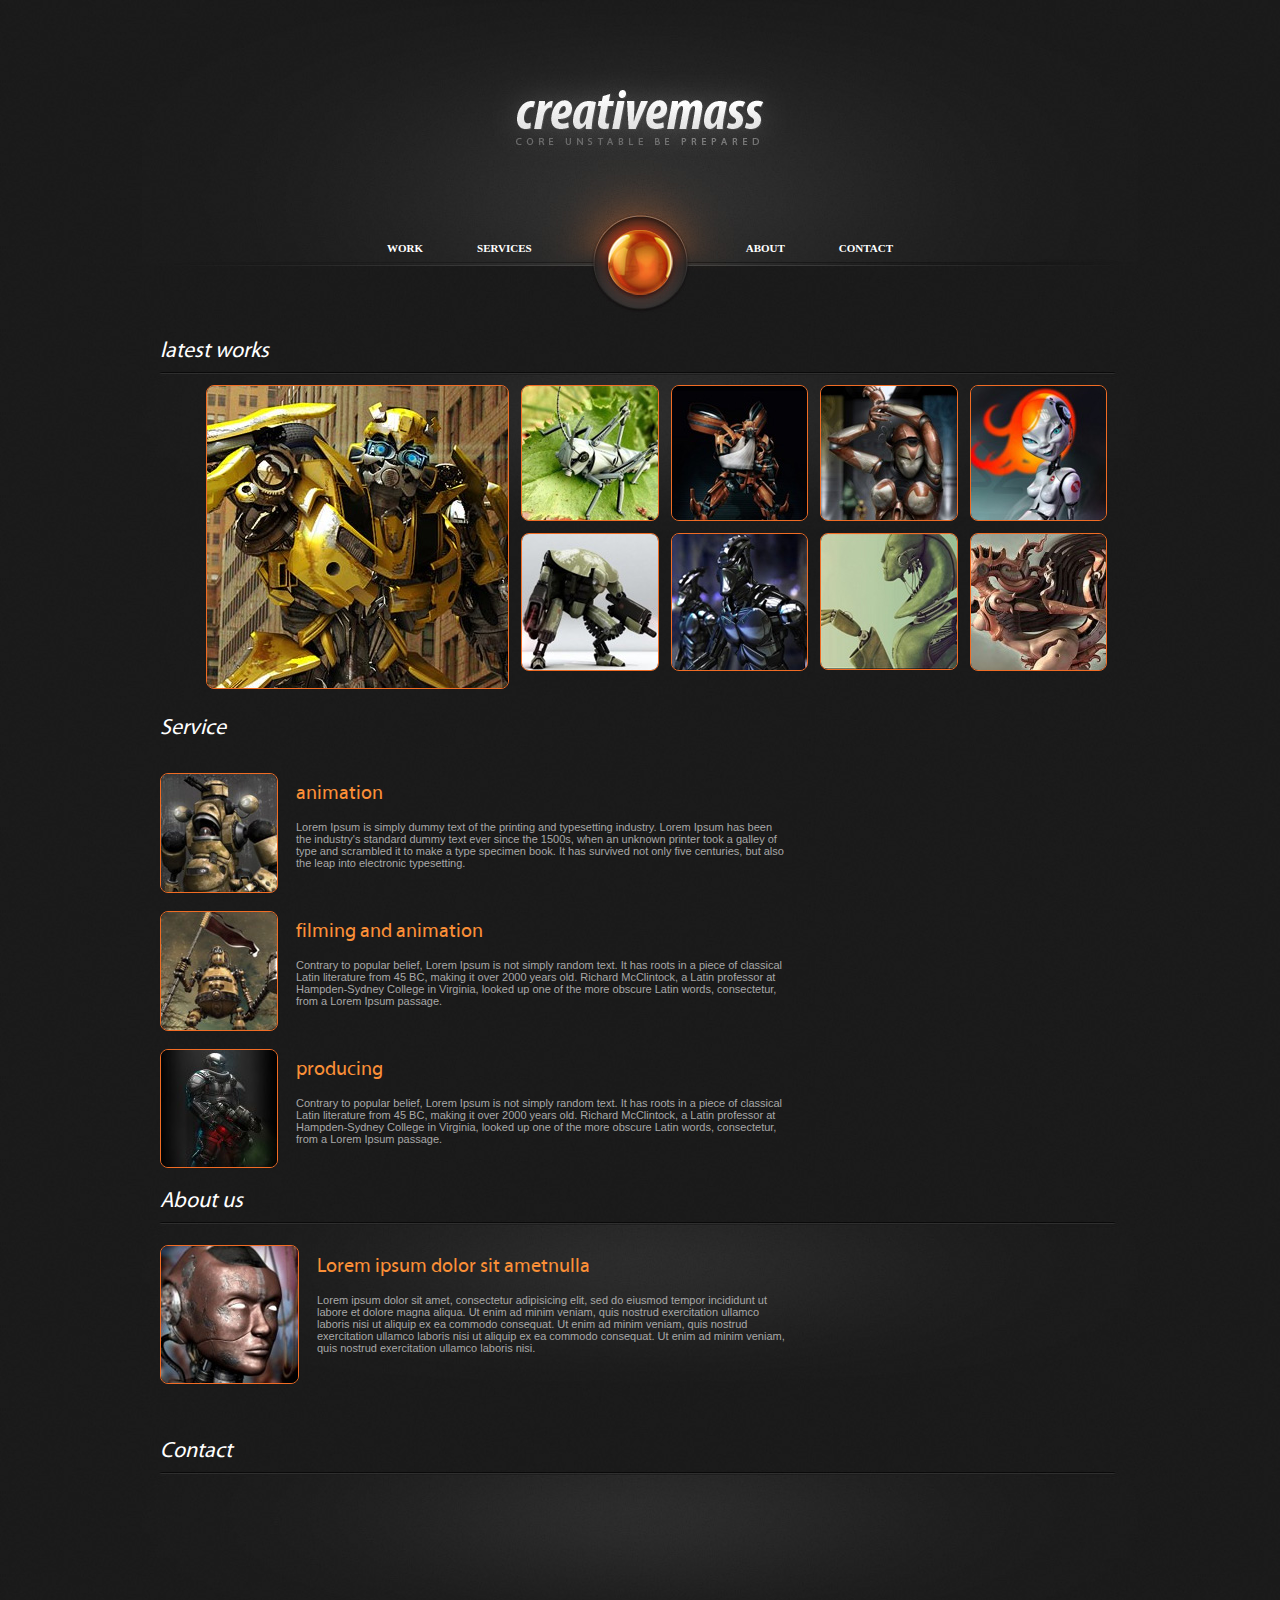
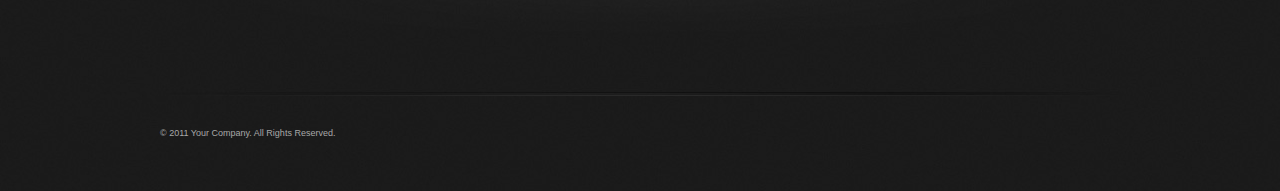
==== index.html @ 8b5dd2eb "floats, images" ====
﻿<html xmlns="http://www.w3.org/1999/xhtml" xml:lang="pl" lang="pl">
<head>
	<meta charset="UTF-8">
	<script src="http://ajax.googleapis.com/ajax/libs/jquery/1.8.0/jquery.min.js"></script>
	<script src="script.js"></script>
	<meta name="Description" content="Strona testowa" />
	<meta name="Keywords" content="test" />
	<link rel="stylesheet" href="style.css" type="text/css" />
	<link rel="stylesheet" href="font/stylesheet.css" type="text/css" charset="utf-8" />
	<title> Creativemass</title>
	
</head>
<body>
	<header>
		
	</header>
	<nav>
		<ul>
			<li><a href="../Creativemass/index.html">WORK</a></li>
			<li id='service'><a href="service.html">SERVICES</a></li>
			<li><a href="about.html">ABOUT</a></li>
			<li><a href="contact.html">CONTACT</a></li>
		</ul>
	</nav>
	<div id="site">
	    <div id='works'>
			<h1>latest works</h1>
			<ul><li>
			<img src="images/galery-img-big.jpg" alt="image1_galery"/></li></ul>
			<ul>
			<li><img src="images/gallery-img-1.jpg" alt="image2_galery"/></li>
			<li><img src="images/gallery-img-2.jpg" alt="image3_galery"/></li>
			<li><img src="images/gallery-img-3.jpg" alt="image4_galery"/></li>
			<li><img src="images/gallery-img-4.jpg" alt="image5_galery"/></li>
			<li><img src="images/gallery-img-5.jpg" alt="image6_galery"/></li>
			<li><img src="images/gallery-img-6.jpg" alt="image7_galery"/></li>
			<li><img src="images/gallery-img-7.jpg" alt="image8_galery"/></li>
			<li><img src="images/gallery-img-8.jpg" alt="image9_galery"/></li>
			</ul>
			
		</div>
		
		<div id="service">
	        <h1>Service</h1>
			
			<article article class='cleaner'><img src="images/service-img1.jpg" alt="image1_service"/> 
			
			<div><h2>animation</h2>
			
		    <p>Lorem Ipsum is simply dummy text of the printing and typesetting industry. 
		    Lorem Ipsum has been the industry's standard dummy text ever since the 1500s, 
		    when an unknown printer took a galley of type and scrambled it to make a type 
		    specimen book. It has survived not only five centuries, but also the leap into 
		    electronic typesetting.</p></div></article>
			
		    <article article class='cleaner'><img src="images/service-img2.jpg" alt="image2_service"/> 
			
			<div><h2>filming and animation</h2>
			
		    <p>Contrary to popular belief, Lorem Ipsum is not simply random text. It has roots in 
		    a piece of classical Latin literature from 45 BC, making it over 2000 years old. 
		    Richard McClintock, a Latin professor at Hampden-Sydney College in Virginia, 
		    looked up one of the more obscure Latin words, consectetur, from a Lorem Ipsum passage.</p></div></article>
		    
			<article class='cleaner'><img src="images/service-img3.jpg" alt="image3_service"/>
			
			<div><h2>producing</h2>
						
		    <p>Contrary to popular belief, Lorem Ipsum is not simply random text. It has roots in 
		    a piece of classical Latin literature from 45 BC, making it over 2000 years old. 
		    Richard McClintock, a Latin professor at Hampden-Sydney College in Virginia, 
		    looked up one of the more obscure Latin words, consectetur, from a Lorem Ipsum passage.</p></div></article>
	    </div>
		
		<div id='about'>	

			<h1>About us</h1>
		    
			<article class='cleaner'> <img src="images/about-img.jpg" alt="image_about"/> 
			
			<div>
			<h2>Lorem ipsum dolor sit ametnulla</h2>
			
		    <p>Lorem ipsum dolor sit amet, consectetur adipisicing elit, sed do eiusmod tempor 
			incididunt ut labore et dolore magna aliqua. Ut enim ad minim veniam, 
			quis nostrud exercitation ullamco laboris nisi ut aliquip ex ea commodo consequat. 
			Ut enim ad minim veniam, quis nostrud exercitation ullamco laboris nisi ut aliquip 
			ex ea commodo consequat. Ut enim ad minim veniam, quis nostrud exercitation ullamco 
			laboris nisi.</p></article>
			</div>
		</div>
		
		<div id='contact'>
		    <h1>Contact</h1>
		</div>
	</div>
	
	
	<footer>
	    © 2011 Your Company. All Rights Reserved.
	</footer>
</body>
</html>
---- style.css ----
html {
    background-image: url("images/bg.jpg");
}
body {
    width: 996px;
    margin: auto;
}

/* Header */
header{
	height:163px;
	background-image: url("images/header.jpg");
}

nav ul {
    display: block;
	list-style: none;
	margin: 0;
	padding:75px 0 0;
	text-align:center;
	height:80px;
	background-image: url("images/menu.jpg");
}

nav ul li{
    display: inline;
	white-space: nowrap;
	font-family: 'Calibri';
	font-weight: bold;
    font-size: 11px;
    color: #ffffff;
	margin:0 10px;
    padding:0 15px 15px;
	
}
nav ul li a {
    text-decoration:none;
	font-family: 'Calibri';
	font-weight: bold;
	font-size: 11px;
    color: #ffffff;
}

nav ul li#service {
	margin-right: 170px;
}

li:hover {
    color: #f16c24;
    background-image: url("images/hover.png");
	background-position:center bottom;
	background-repeat:no-repeat;
}

/* Site */

div#site {
}

h1 {
    font-family: 'myriad_proregular';
	font-size: 22px;
    color: #ffffff;
	font-style:italic;
	font-weight:normal;
	margin-top:0;
}

h2 {
    font-family: 'myriad_proregular';
	font-size: 20px;
    color: #fa8f37;
	font-weight:normal;
}

h3 {

}

p {
    font-family: 'Arial';
	font-size: 11px;
    color: #a8a8a8;
}

img {
    border: solid 1px #f16c24;
	-webkit-border-radius: 8px;
    border-radius: 8px; 
	margin: 18px 18px 0 0;
	float: left;
}

div#works ul li img {
    margin: 6px;
}


div#about, div#contact,div#works {
    background-image: url("images/about-bg.jpg");
	background-repeat:no-repeat;
	min-height:230px;
}

div#service,div#about, div#contact,div#works {
    overflow:auto;
	margin: 20px 0;
	padding: 0 18px;
}

html body div#site div#works ul  li{
    list-style-type:none;
}

article.cleaner {
    clear:both;
    width:630px;
}

article.cleaner div {
    padding-top: 10px;
}
.clearfix:after {
    content: ".";
    display: block;
    clear: both;
    visibility: hidden;
    line-height: 0;
    height: 0;
}
 
.clearfix {
    display: inline-block;
}
 
html[xmlns] .clearfix {
    display: block;
}
 
* html .clearfix {
    height: 1%;
}
/* Footer */

footer {
    background-image: url("images/footer-bg.jpg");
	background-repeat:no-repeat;
	
	font-family: 'Arial';
	font-size: 9px;
    color: #a8a8a8;
	
	height: 63px;
	padding:40px 0 0 18px;
}
---- font/stylesheet.css ----
/* Generated by Font Squirrel (http://www.fontsquirrel.com) on September 7, 2012 */



@font-face {
    font-family: 'myriad_proregular';
    src: url('myriadpro-regulara-webfont.eot');
    src: url('myriadpro-regulara-webfont.eot?#iefix') format('embedded-opentype'),
         url('myriadpro-regulara-webfont.woff') format('woff'),
         url('myriadpro-regulara-webfont.ttf') format('truetype'),
         url('myriadpro-regulara-webfont.svg#myriad_proregular') format('svg');
    font-weight: normal;
    font-style: normal;

}
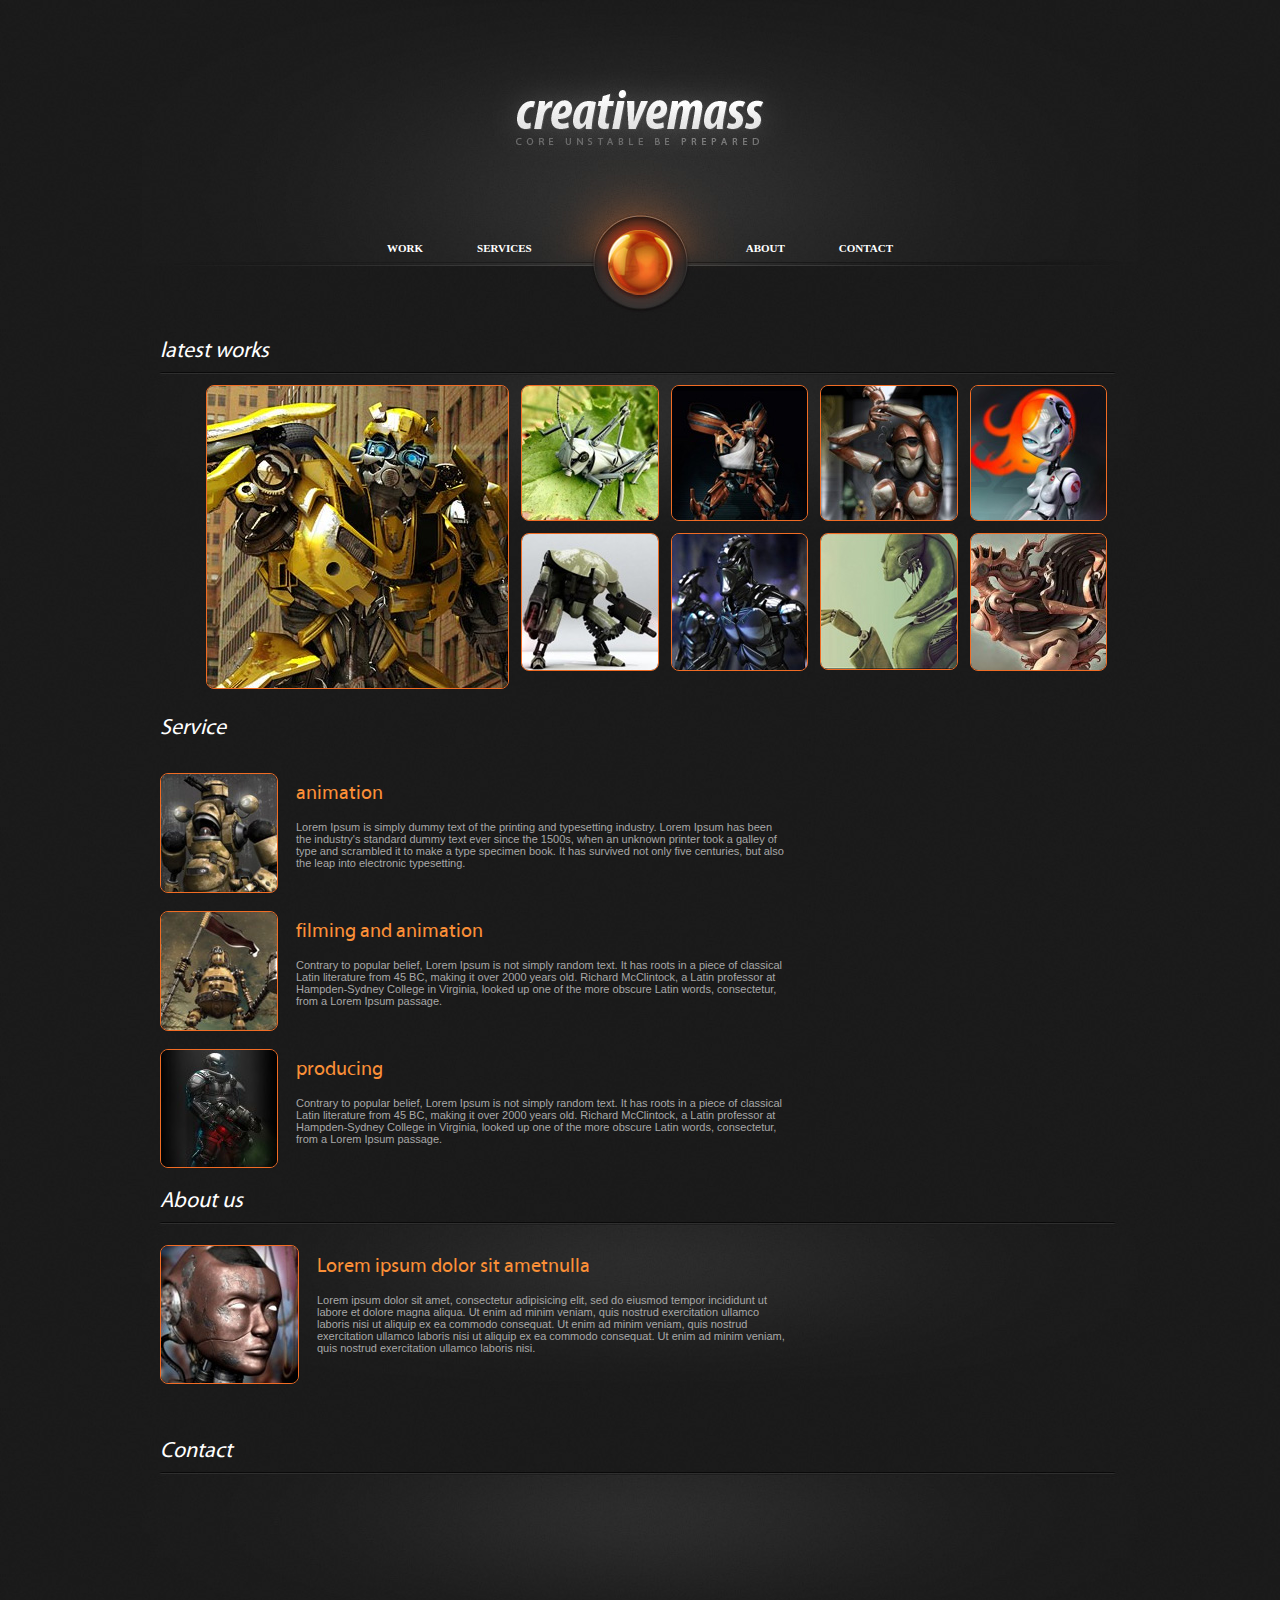
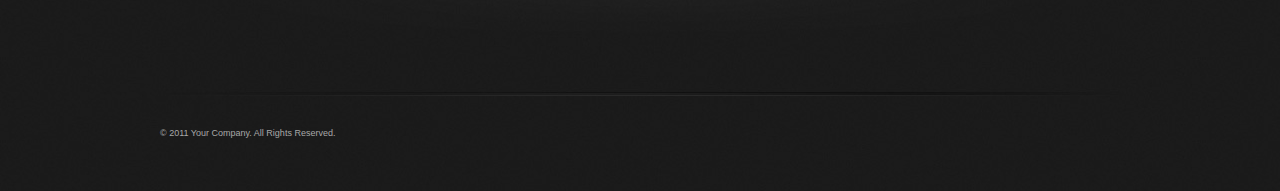
==== commit 30a57396: "Fix clearfix, overflow." ====
--- a/index.html
+++ b/index.html
@@ -7,23 +7,23 @@
 	<meta name="Keywords" content="test" />
 	<link rel="stylesheet" href="style.css" type="text/css" />
 	<link rel="stylesheet" href="font/stylesheet.css" type="text/css" charset="utf-8" />
-	<title> Creativemass</title>
-	
+	<title>Creativemass</title>
+
 </head>
 <body>
 	<header>
-		
+
 	</header>
 	<nav>
 		<ul>
 			<li><a href="../Creativemass/index.html">WORK</a></li>
-			<li id='service'><a href="service.html">SERVICES</a></li>
+			<li id="service"><a href="service.html">SERVICES</a></li>
 			<li><a href="about.html">ABOUT</a></li>
 			<li><a href="contact.html">CONTACT</a></li>
 		</ul>
 	</nav>
 	<div id="site">
-	    <div id='works'>
+	    <div id="works" class="clearfix">
 			<h1>latest works</h1>
 			<ul><li>
 			<img src="images/galery-img-big.jpg" alt="image1_galery"/></li></ul>
@@ -37,67 +37,79 @@
 			<li><img src="images/gallery-img-7.jpg" alt="image8_galery"/></li>
 			<li><img src="images/gallery-img-8.jpg" alt="image9_galery"/></li>
 			</ul>
-			
+
 		</div>
-		
+
 		<div id="service">
-	        <h1>Service</h1>
-			
-			<article article class='cleaner'><img src="images/service-img1.jpg" alt="image1_service"/> 
-			
-			<div><h2>animation</h2>
-			
-		    <p>Lorem Ipsum is simply dummy text of the printing and typesetting industry. 
-		    Lorem Ipsum has been the industry's standard dummy text ever since the 1500s, 
-		    when an unknown printer took a galley of type and scrambled it to make a type 
-		    specimen book. It has survived not only five centuries, but also the leap into 
-		    electronic typesetting.</p></div></article>
-			
-		    <article article class='cleaner'><img src="images/service-img2.jpg" alt="image2_service"/> 
-			
-			<div><h2>filming and animation</h2>
-			
-		    <p>Contrary to popular belief, Lorem Ipsum is not simply random text. It has roots in 
-		    a piece of classical Latin literature from 45 BC, making it over 2000 years old. 
-		    Richard McClintock, a Latin professor at Hampden-Sydney College in Virginia, 
-		    looked up one of the more obscure Latin words, consectetur, from a Lorem Ipsum passage.</p></div></article>
-		    
-			<article class='cleaner'><img src="images/service-img3.jpg" alt="image3_service"/>
-			
-			<div><h2>producing</h2>
-						
-		    <p>Contrary to popular belief, Lorem Ipsum is not simply random text. It has roots in 
-		    a piece of classical Latin literature from 45 BC, making it over 2000 years old. 
-		    Richard McClintock, a Latin professor at Hampden-Sydney College in Virginia, 
-		    looked up one of the more obscure Latin words, consectetur, from a Lorem Ipsum passage.</p></div></article>
-	    </div>
-		
-		<div id='about'>	
+	    <h1>Service</h1>
+
+			<article class="clearfix">
+        <img src="images/service-img1.jpg" alt="image1_service"/>
+
+        <div>
+          <h2>animation</h2>
+          <p>Lorem Ipsum is simply dummy text of the printing and typesetting industry.
+          Lorem Ipsum has been the industry's standard dummy text ever since the 1500s,
+          when an unknown printer took a galley of type and scrambled it to make a type
+          specimen book. It has survived not only five centuries, but also the leap into
+          electronic typesetting.</p>
+        </div>
+      </article>
+
+		  <article class="clearfix">
+        <img src="images/service-img2.jpg" alt="image2_service"/>
+
+        <div>
+          <h2>filming and animation</h2>
+
+          <p>Contrary to popular belief, Lorem Ipsum is not simply random text. It has roots in
+          a piece of classical Latin literature from 45 BC, making it over 2000 years old.
+          Richard McClintock, a Latin professor at Hampden-Sydney College in Virginia,
+          looked up one of the more obscure Latin words, consectetur, from a Lorem Ipsum passage.</p>
+        </div>
+      </article>
+
+      <article class="clearfix">
+        <img src="images/service-img3.jpg" alt="image3_service"/>
+
+        <div>
+          <h2>producing</h2>
+
+          <p>Contrary to popular belief, Lorem Ipsum is not simply random text. It has roots in
+          a piece of classical Latin literature from 45 BC, making it over 2000 years old.
+          Richard McClintock, a Latin professor at Hampden-Sydney College in Virginia,
+          looked up one of the more obscure Latin words, consectetur, from a Lorem Ipsum passage.</p>
+        </div>
+      </article>
+    </div>
+
+		<div id="about">
 
 			<h1>About us</h1>
-		    
-			<article class='cleaner'> <img src="images/about-img.jpg" alt="image_about"/> 
-			
-			<div>
-			<h2>Lorem ipsum dolor sit ametnulla</h2>
-			
-		    <p>Lorem ipsum dolor sit amet, consectetur adipisicing elit, sed do eiusmod tempor 
-			incididunt ut labore et dolore magna aliqua. Ut enim ad minim veniam, 
-			quis nostrud exercitation ullamco laboris nisi ut aliquip ex ea commodo consequat. 
-			Ut enim ad minim veniam, quis nostrud exercitation ullamco laboris nisi ut aliquip 
-			ex ea commodo consequat. Ut enim ad minim veniam, quis nostrud exercitation ullamco 
-			laboris nisi.</p></article>
-			</div>
+
+			<article class="clearfix">
+        <img src="images/about-img.jpg" alt="image_about"/>
+
+        <div>
+          <h2>Lorem ipsum dolor sit ametnulla</h2>
+
+          <p>Lorem ipsum dolor sit amet, consectetur adipisicing elit, sed do eiusmod tempor
+          incididunt ut labore et dolore magna aliqua. Ut enim ad minim veniam,
+          quis nostrud exercitation ullamco laboris nisi ut aliquip ex ea commodo consequat.
+          Ut enim ad minim veniam, quis nostrud exercitation ullamco laboris nisi ut aliquip
+          ex ea commodo consequat. Ut enim ad minim veniam, quis nostrud exercitation ullamco
+          laboris nisi.</p>
+        </div>
+      </article>
 		</div>
-		
-		<div id='contact'>
+
+		<div id="contact">
 		    <h1>Contact</h1>
 		</div>
 	</div>
-	
-	
+
 	<footer>
 	    © 2011 Your Company. All Rights Reserved.
 	</footer>
 </body>
-</html>+</html>
--- a/style.css
+++ b/style.css
@@ -6,120 +6,6 @@
     margin: auto;
 }
 
-/* Header */
-header{
-	height:163px;
-	background-image: url("images/header.jpg");
-}
-
-nav ul {
-    display: block;
-	list-style: none;
-	margin: 0;
-	padding:75px 0 0;
-	text-align:center;
-	height:80px;
-	background-image: url("images/menu.jpg");
-}
-
-nav ul li{
-    display: inline;
-	white-space: nowrap;
-	font-family: 'Calibri';
-	font-weight: bold;
-    font-size: 11px;
-    color: #ffffff;
-	margin:0 10px;
-    padding:0 15px 15px;
-	
-}
-nav ul li a {
-    text-decoration:none;
-	font-family: 'Calibri';
-	font-weight: bold;
-	font-size: 11px;
-    color: #ffffff;
-}
-
-nav ul li#service {
-	margin-right: 170px;
-}
-
-li:hover {
-    color: #f16c24;
-    background-image: url("images/hover.png");
-	background-position:center bottom;
-	background-repeat:no-repeat;
-}
-
-/* Site */
-
-div#site {
-}
-
-h1 {
-    font-family: 'myriad_proregular';
-	font-size: 22px;
-    color: #ffffff;
-	font-style:italic;
-	font-weight:normal;
-	margin-top:0;
-}
-
-h2 {
-    font-family: 'myriad_proregular';
-	font-size: 20px;
-    color: #fa8f37;
-	font-weight:normal;
-}
-
-h3 {
-
-}
-
-p {
-    font-family: 'Arial';
-	font-size: 11px;
-    color: #a8a8a8;
-}
-
-img {
-    border: solid 1px #f16c24;
-	-webkit-border-radius: 8px;
-    border-radius: 8px; 
-	margin: 18px 18px 0 0;
-	float: left;
-}
-
-div#works ul li img {
-    margin: 6px;
-}
-
-
-div#about, div#contact,div#works {
-    background-image: url("images/about-bg.jpg");
-	background-repeat:no-repeat;
-	min-height:230px;
-}
-
-div#service,div#about, div#contact,div#works {
-    overflow:auto;
-	margin: 20px 0;
-	padding: 0 18px;
-}
-
-html body div#site div#works ul  li{
-    list-style-type:none;
-}
-
-article.cleaner {
-    clear:both;
-    width:630px;
-}
-
-article.cleaner div {
-    padding-top: 10px;
-}
 .clearfix:after {
     content: ".";
     display: block;
@@ -128,28 +14,138 @@
     line-height: 0;
     height: 0;
 }
- 
+
 .clearfix {
     display: inline-block;
 }
- 
+
 html[xmlns] .clearfix {
     display: block;
 }
- 
+
 * html .clearfix {
     height: 1%;
 }
+
+/* Header */
+header{
+    height:163px;
+    background-image: url("images/header.jpg");
+}
+
+nav ul {
+    display: block;
+    list-style: none;
+    margin: 0;
+    padding:75px 0 0;
+    text-align:center;
+    height:80px;
+    background-image: url("images/menu.jpg");
+}
+
+nav ul li{
+    display: inline;
+    white-space: nowrap;
+    font-family: 'Calibri';
+    font-weight: bold;
+    font-size: 11px;
+    color: #ffffff;
+    margin:0 10px;
+    padding:0 15px 15px;
+}
+
+nav ul li a {
+    text-decoration:none;
+    font-family: 'Calibri';
+    font-weight: bold;
+    font-size: 11px;
+    color: #ffffff;
+}
+
+nav ul li#service {
+    margin-right: 170px;
+}
+
+li:hover {
+    color: #f16c24;
+    background-image: url("images/hover.png");
+    background-position:center bottom;
+    background-repeat:no-repeat;
+}
+
+/* Site */
+h1 {
+    font-family: 'myriad_proregular';
+    font-size: 22px;
+    color: #ffffff;
+    font-style:italic;
+    font-weight:normal;
+    margin-top:0;
+}
+
+h2 {
+    font-family: 'myriad_proregular';
+    font-size: 20px;
+    color: #fa8f37;
+    font-weight:normal;
+}
+
+p {
+    font-family: 'Arial';
+    font-size: 11px;
+    color: #a8a8a8;
+}
+
+img {
+    border: solid 1px #f16c24;
+    -webkit-border-radius: 8px;
+    border-radius: 8px;
+    margin: 18px 18px 0 0;
+    float: left;
+}
+
+div#works ul li img {
+    margin: 6px;
+}
+
+div#about,
+div#contact,
+div#works {
+    background-image: url("images/about-bg.jpg");
+    background-repeat:no-repeat;
+    min-height:230px;
+}
+
+div#service,
+div#about,
+div#contact,
+div#works {
+    margin: 20px 0;
+    padding: 0 18px;
+}
+
+div#works ul li{
+    list-style-type:none;
+}
+
+article {
+    clear:both;
+    width:630px;
+}
+
+article div {
+    padding-top: 10px;
+}
+
 /* Footer */
-
 footer {
     background-image: url("images/footer-bg.jpg");
-	background-repeat:no-repeat;
-	
-	font-family: 'Arial';
-	font-size: 9px;
+    background-repeat:no-repeat;
+
+    font-family: 'Arial';
+    font-size: 9px;
     color: #a8a8a8;
-	
-	height: 63px;
-	padding:40px 0 0 18px;
+
+    height: 63px;
+    padding:40px 0 0 18px;
 }
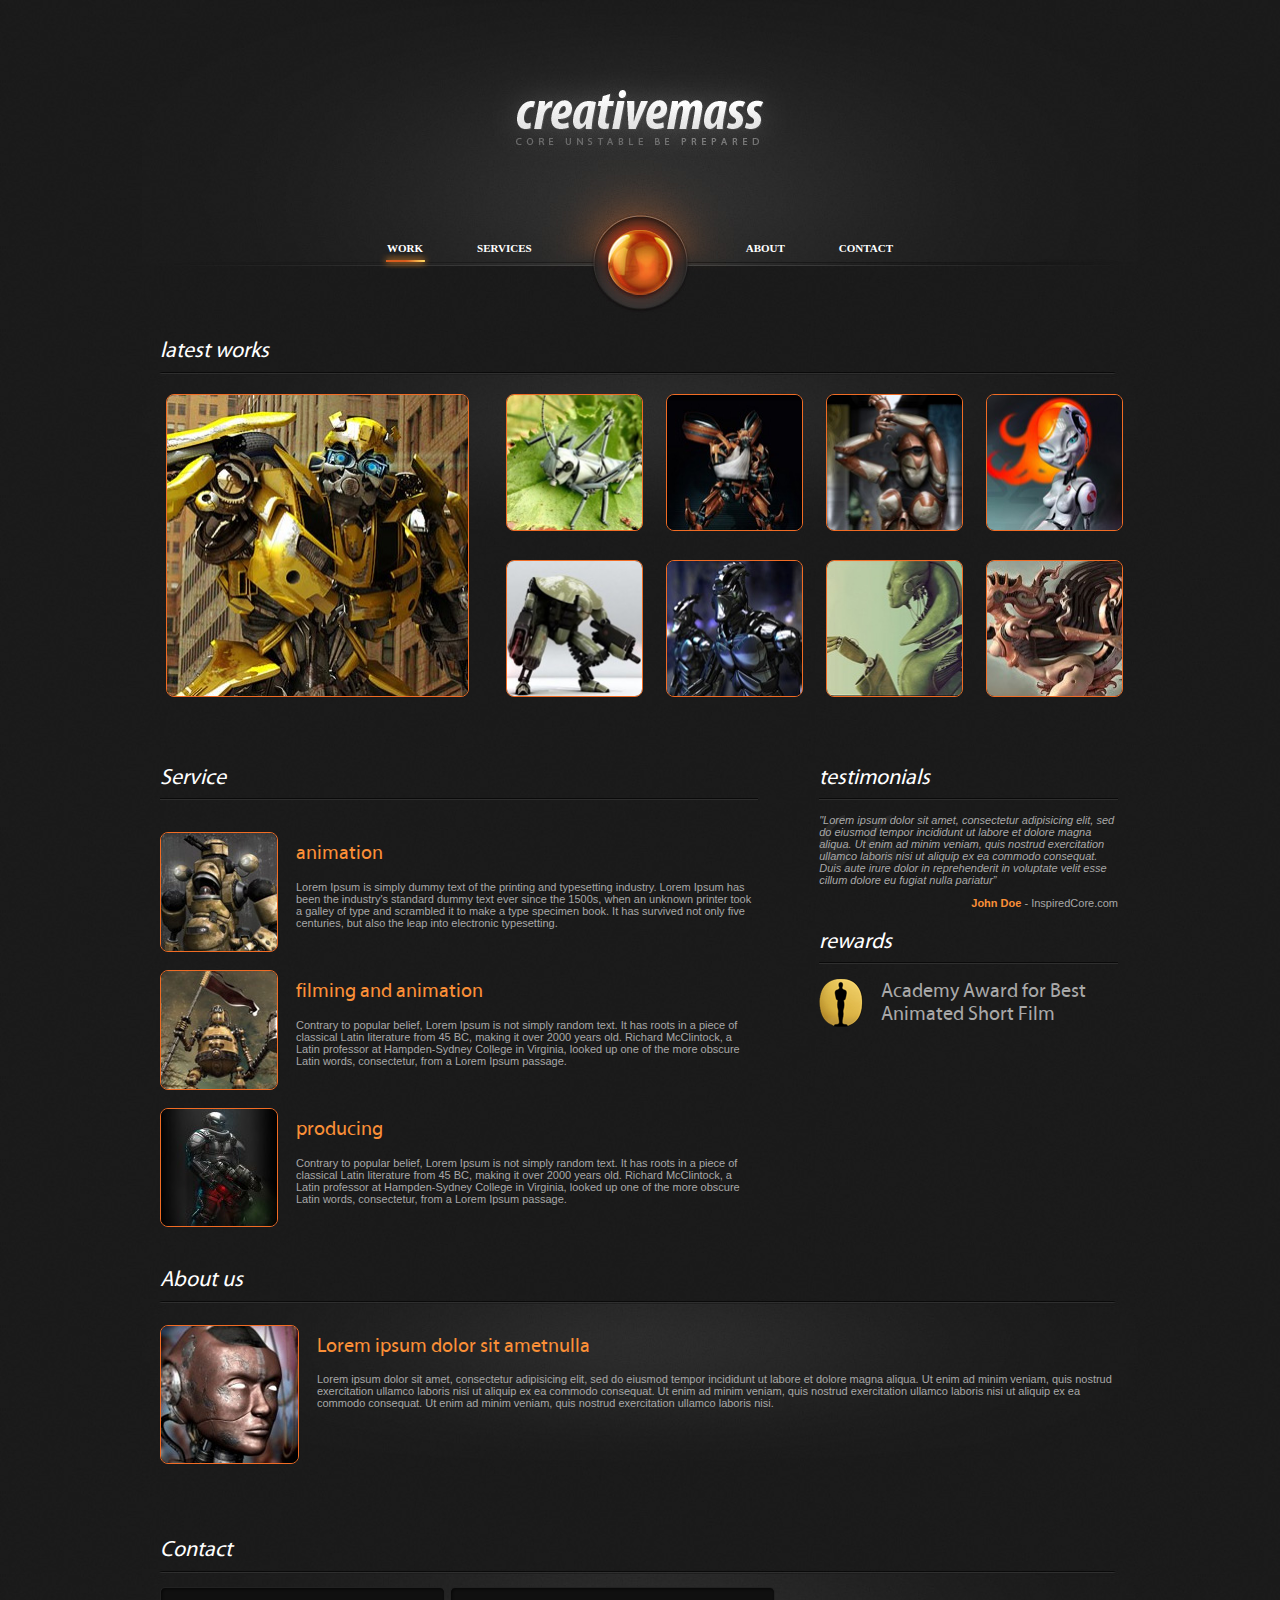
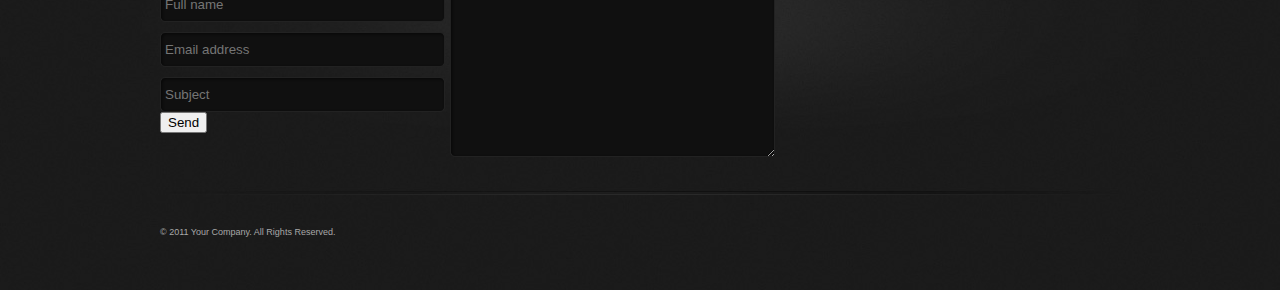
==== commit 6b87907d: "Images refactoring" ====
--- a/index.html
+++ b/index.html
@@ -1,115 +1,125 @@
-﻿<html xmlns="http://www.w3.org/1999/xhtml" xml:lang="pl" lang="pl">
-<head>
-	<meta charset="UTF-8">
-	<script src="http://ajax.googleapis.com/ajax/libs/jquery/1.8.0/jquery.min.js"></script>
-	<script src="script.js"></script>
-	<meta name="Description" content="Strona testowa" />
-	<meta name="Keywords" content="test" />
-	<link rel="stylesheet" href="style.css" type="text/css" />
-	<link rel="stylesheet" href="font/stylesheet.css" type="text/css" charset="utf-8" />
-	<title>Creativemass</title>
-
-</head>
-<body>
-	<header>
-
-	</header>
-	<nav>
-		<ul>
-			<li><a href="../Creativemass/index.html">WORK</a></li>
-			<li id="service"><a href="service.html">SERVICES</a></li>
-			<li><a href="about.html">ABOUT</a></li>
-			<li><a href="contact.html">CONTACT</a></li>
-		</ul>
-	</nav>
-	<div id="site">
-	    <div id="works" class="clearfix">
-			<h1>latest works</h1>
-			<ul><li>
-			<img src="images/galery-img-big.jpg" alt="image1_galery"/></li></ul>
-			<ul>
-			<li><img src="images/gallery-img-1.jpg" alt="image2_galery"/></li>
-			<li><img src="images/gallery-img-2.jpg" alt="image3_galery"/></li>
-			<li><img src="images/gallery-img-3.jpg" alt="image4_galery"/></li>
-			<li><img src="images/gallery-img-4.jpg" alt="image5_galery"/></li>
-			<li><img src="images/gallery-img-5.jpg" alt="image6_galery"/></li>
-			<li><img src="images/gallery-img-6.jpg" alt="image7_galery"/></li>
-			<li><img src="images/gallery-img-7.jpg" alt="image8_galery"/></li>
-			<li><img src="images/gallery-img-8.jpg" alt="image9_galery"/></li>
-			</ul>
-
-		</div>
-
-		<div id="service">
-	    <h1>Service</h1>
-
-			<article class="clearfix">
-        <img src="images/service-img1.jpg" alt="image1_service"/>
-
-        <div>
-          <h2>animation</h2>
-          <p>Lorem Ipsum is simply dummy text of the printing and typesetting industry.
-          Lorem Ipsum has been the industry's standard dummy text ever since the 1500s,
-          when an unknown printer took a galley of type and scrambled it to make a type
-          specimen book. It has survived not only five centuries, but also the leap into
-          electronic typesetting.</p>
-        </div>
-      </article>
-
-		  <article class="clearfix">
-        <img src="images/service-img2.jpg" alt="image2_service"/>
-
-        <div>
-          <h2>filming and animation</h2>
-
-          <p>Contrary to popular belief, Lorem Ipsum is not simply random text. It has roots in
-          a piece of classical Latin literature from 45 BC, making it over 2000 years old.
-          Richard McClintock, a Latin professor at Hampden-Sydney College in Virginia,
-          looked up one of the more obscure Latin words, consectetur, from a Lorem Ipsum passage.</p>
-        </div>
-      </article>
-
-      <article class="clearfix">
-        <img src="images/service-img3.jpg" alt="image3_service"/>
-
-        <div>
-          <h2>producing</h2>
-
-          <p>Contrary to popular belief, Lorem Ipsum is not simply random text. It has roots in
-          a piece of classical Latin literature from 45 BC, making it over 2000 years old.
-          Richard McClintock, a Latin professor at Hampden-Sydney College in Virginia,
-          looked up one of the more obscure Latin words, consectetur, from a Lorem Ipsum passage.</p>
-        </div>
-      </article>
-    </div>
-
-		<div id="about">
-
-			<h1>About us</h1>
-
-			<article class="clearfix">
-        <img src="images/about-img.jpg" alt="image_about"/>
-
-        <div>
-          <h2>Lorem ipsum dolor sit ametnulla</h2>
-
-          <p>Lorem ipsum dolor sit amet, consectetur adipisicing elit, sed do eiusmod tempor
-          incididunt ut labore et dolore magna aliqua. Ut enim ad minim veniam,
-          quis nostrud exercitation ullamco laboris nisi ut aliquip ex ea commodo consequat.
-          Ut enim ad minim veniam, quis nostrud exercitation ullamco laboris nisi ut aliquip
-          ex ea commodo consequat. Ut enim ad minim veniam, quis nostrud exercitation ullamco
-          laboris nisi.</p>
-        </div>
-      </article>
-		</div>
-
-		<div id="contact">
-		    <h1>Contact</h1>
-		</div>
-	</div>
-
-	<footer>
-	    © 2011 Your Company. All Rights Reserved.
-	</footer>
-</body>
-</html>
+﻿<html xmlns="http://www.w3.org/1999/xhtml" xml:lang="pl" lang="pl">
+<head>
+	<meta charset="UTF-8">
+	<script src="http://ajax.googleapis.com/ajax/libs/jquery/1.8.0/jquery.min.js"></script>
+	<script src="js/main.js"></script>
+	<meta name="Description" content="Strona testowa" />
+	<meta name="Keywords" content="test" />
+	<link rel="stylesheet" href="css/style.css" type="text/css" />
+	<link rel="stylesheet" href="font/stylesheet.css" type="text/css" charset="utf-8" />
+	
+	<title> Creativemass</title>
+	
+</head>
+<body>
+	<header>
+		
+	</header>
+	<nav>
+		<ul>
+			<li class="Active"><a href="../Creativemass/index.html">WORK</a></li>
+			<li class="serviceLink"><a href="service.html">SERVICES</a></li>
+			<li><a href="about.html">ABOUT</a></li>
+			<li><a href="contact.html">CONTACT</a></li>
+		</ul>
+	</nav>
+	<div class="site">
+	    <div class='works'>
+			<h1>latest works</h1>
+			<ul class="smallImg right">
+			    <li><img src="images/galery-img-big.jpg" class="zoom" alt="image1_galery"/></li>
+			    <li><img src="images/gallery-img-1.jpg" alt="image2_galery"/></li>
+			    <li><img src="images/gallery-img-2.jpg" alt="image3_galery"/></li>
+			    <li><img src="images/gallery-img-3.jpg" alt="image4_galery"/></li>
+			    <li><img src="images/gallery-img-4.jpg" alt="image5_galery"/></li>
+			    <li><img src="images/gallery-img-5.jpg" alt="image6_galery"/></li>
+			    <li><img src="images/gallery-img-6.jpg" alt="image7_galery"/></li>
+			    <li><img src="images/gallery-img-7.jpg" alt="image8_galery"/></li>
+			    <li><img src="images/gallery-img-8.jpg" alt="image9_galery"/></li>
+			</ul>
+			
+		</div>
+		
+		<div class="service">
+	        <h1 class="underline">Service</h1>
+			
+			<article article class='cleaner'><img src="images/service-img1.jpg" alt="image1_service"/> 
+			
+			<div><h2>animation</h2>
+			
+		    <p>Lorem Ipsum is simply dummy text of the printing and typesetting industry. 
+		    Lorem Ipsum has been the industry's standard dummy text ever since the 1500s, 
+		    when an unknown printer took a galley of type and scrambled it to make a type 
+		    specimen book. It has survived not only five centuries, but also the leap into 
+		    electronic typesetting.</p></div></article>
+			
+		    <article article class='cleaner'><img src="images/service-img2.jpg" alt="image2_service"/> 
+			
+			<div><h2>filming and animation</h2>
+			
+		    <p>Contrary to popular belief, Lorem Ipsum is not simply random text. It has roots in 
+		    a piece of classical Latin literature from 45 BC, making it over 2000 years old. 
+		    Richard McClintock, a Latin professor at Hampden-Sydney College in Virginia, 
+		    looked up one of the more obscure Latin words, consectetur, from a Lorem Ipsum passage.</p></div></article>
+		    
+			<article class='cleaner'><img src="images/service-img3.jpg" alt="image3_service"/>
+			
+			<div><h2>producing</h2>
+						
+		    <p>Contrary to popular belief, Lorem Ipsum is not simply random text. It has roots in 
+		    a piece of classical Latin literature from 45 BC, making it over 2000 years old. 
+		    Richard McClintock, a Latin professor at Hampden-Sydney College in Virginia, 
+		    looked up one of the more obscure Latin words, consectetur, from a Lorem Ipsum passage.</p></div></article>
+	    </div>
+		
+		<div class="rightColumn">
+		    <div class="testimonials">
+			    <h1 class="underline">testimonials</h1>
+		    	<p>"Lorem ipsum dolor sit amet, consectetur adipisicing elit, sed do eiusmod tempor incididunt ut labore et dolore magna aliqua. Ut enim ad minim veniam, quis nostrud exercitation ullamco laboris nisi ut aliquip ex ea commodo consequat. Duis aute irure dolor in reprehenderit in voluptate velit esse cillum dolore eu fugiat nulla pariatur”</p>
+				<span class="right"><strong>John Doe</strong> - InspiredCore.com</span>
+		    </div>
+			<div class="rewards">
+				<h1 class="underline">rewards</h1>
+				<img src="images/RewardsImg.png" class="rewardsImg" alt="rewards" />
+				<span>Academy Award for Best Animated Short Film</span>
+			</div>
+		</div>
+		
+		<div class='about'>	
+
+			<h1>About us</h1>
+		    
+			<article class='cleaner'> <img src="images/about-img.jpg" alt="image_about"/> 
+			
+			<div>
+			<h2>Lorem ipsum dolor sit ametnulla</h2>
+			
+		    <p>Lorem ipsum dolor sit amet, consectetur adipisicing elit, sed do eiusmod tempor 
+			incididunt ut labore et dolore magna aliqua. Ut enim ad minim veniam, 
+			quis nostrud exercitation ullamco laboris nisi ut aliquip ex ea commodo consequat. 
+			Ut enim ad minim veniam, quis nostrud exercitation ullamco laboris nisi ut aliquip 
+			ex ea commodo consequat. Ut enim ad minim veniam, quis nostrud exercitation ullamco 
+			laboris nisi.</p></article>
+			</div>
+		</div>
+		
+		<div class='contact'>
+		    <h1>Contact</h1>
+			<div class="left">
+			    <input class="Input285" placeholder="Full name"/>
+			    <input class="Input285" placeholder="Email address"/>
+			    <input class="Input285" placeholder="Subject"/>
+				<button class="">Send</button>
+			</div>
+			<div class="left">
+			    <textarea class="Textarea325"></textarea>
+            </div>			
+		</div>
+	</div>
+	
+	
+	<footer>
+	    © 2011 Your Company. All Rights Reserved.
+	</footer>
+</body>
+</html>--- a/css/style.css
+++ b/css/style.css
@@ -0,0 +1,279 @@
+html {
+    background-image: url("../images/bg.jpg");
+}
+body {
+    width: 996px;
+    margin: auto;
+}
+
+.left
+{
+	display: block;
+	float: left;
+}
+
+.right
+{
+    display: block;
+	float: right;
+}
+
+/* Header */
+header{
+	height:163px;
+	background-image: url("../images/header.jpg");
+}
+
+nav ul {
+    display: block;
+	list-style: none;
+	margin: 0;
+	padding:75px 0 0;
+	text-align:center;
+	height:80px;
+	background-image: url("../images/menu.jpg");
+}
+
+nav ul li{
+    display: inline;
+	white-space: nowrap;
+	font-family: 'Calibri';
+	font-weight: bold;
+    font-size: 11px;
+    color: #ffffff;
+	margin:0 10px;
+    padding:0 15px 15px;
+	
+}
+nav ul li a {
+    text-decoration:none;
+	font-family: 'Calibri';
+	font-weight: bold;
+	font-size: 11px;
+    color: #ffffff;
+}
+
+nav ul li.serviceLink {
+	margin-right: 170px;
+}
+
+li.active {
+    color: #f16c24;
+    background-image: url("../images/hover.png");
+	background-position:center bottom;
+	background-repeat:no-repeat;
+}
+
+li:hover
+{
+    text-shadow: 0px 0px 5px #f27311;
+}
+
+/* Site */
+
+.site {
+}
+
+h1 {
+    font-family: 'myriad_proregular';
+	font-size: 22px;
+    color: #ffffff;
+	font-style:italic;
+	font-weight:normal;
+	margin-top:0;
+}
+
+h2 {
+    font-family: 'myriad_proregular';
+	font-size: 20px;
+    color: #fa8f37;
+	font-weight:normal;
+}
+
+h3 {
+
+}
+
+p, span {
+    font-family: 'Arial';
+	font-size: 11px;
+    color: #a8a8a8;
+}
+
+img {
+    border: solid 1px #f16c24;
+	-webkit-border-radius: 8px;
+    border-radius: 8px; 
+	margin: 18px 18px 0 0;
+	float: left;
+}
+
+input.Input285
+{
+    background: url("../images/Input285.png") no-repeat scroll center center transparent;
+	padding: 5px;
+	width: 285px;
+	height: 35px;
+	border: none;
+	margin-top: 10px;
+}
+
+textarea.Textarea325
+{
+    background: url("../images/Textarea325.png") no-repeat scroll center center transparent;
+	padding: 5px;
+	width: 325px;
+	height: 170px;
+	border: none;
+	margin-top: 10px;
+}
+
+.works ul
+{
+    display: block;
+	float: left;
+	margin-bottom: 0;
+	padding-bottom: 15px;	
+	padding-left: 0;
+}
+
+.works ul li img {
+    margin: 16px 17px 13px 6px;
+}
+
+.works ul.smallImg
+{
+    width: 645px;
+	position: relative;
+	padding-left: 340px;
+	margin-top: 0px;
+}
+
+.works ul.smallImg li
+{
+	display: block;
+	float: left;
+}
+
+.works ul.smallImg img
+{
+    width: 135px;
+	height: 135px;
+}
+
+.works ul.smallImg .zoom
+{
+    position: absolute;
+	top: 0;
+	left: 0;
+	width: 301px;
+	height: 301px;
+}
+
+.about, .contact, .works {
+    background-image: url("../images/about-bg.jpg");
+	background-repeat:no-repeat;
+	min-height:230px;
+	width: 97%;
+}
+
+.service, .about, .contact, .works {
+	margin-top: 20px;
+	padding: 0 18px 20px;
+	display: block;
+	float: left;
+}
+
+.works ul  li{
+    list-style-type:none;
+}
+
+.service
+{
+	width: 60%;
+	display: block;
+	float: left;
+}
+
+.rightColumn
+{
+    width: 30%;
+	display: block;
+	float: right;
+	padding-right: 20px;
+	margin-top: 20px;
+	padding-bottom: 20px;
+}
+
+.testimonials, .rewards
+{
+    display: block;
+	float: left;
+}
+
+.rightColumn .testimonials p
+{
+	background: url("../images/quotationMark.png") no-repeat scroll left top transparent;
+	font-style: italic;
+}
+
+.rightColumn .testimonials span strong
+{
+    color: #fa8f37;
+}
+
+.rightColumn .rewards
+{
+    margin-top: 20px;
+}
+
+.rightColumn .rewards img.rewardsImg
+{
+    border: none;
+	margin-top:0;
+}
+
+.rightColumn .rewards span
+{
+	font-family: 'myriad_proregular';
+	font-size: 20px;
+	color: #a8a8a8;
+}
+
+.underline
+{
+    background: url("../images/underlineh1.png") repeat-x scroll left bottom transparent;
+	padding-bottom: 10px;
+}
+
+article.cleaner {
+    clear:both;
+}
+
+article.cleaner div {
+    padding-top: 10px;
+}
+
+.contact .left
+{
+    width: 30%;
+}
+
+
+/* Footer */
+
+footer {
+    display: block;
+	float: left;
+	width: 100%;
+	
+	background-image: url("../images/footer-bg.jpg");
+	background-repeat:no-repeat;
+	
+	font-family: 'Arial';
+	font-size: 9px;
+    color: #a8a8a8;
+	
+	height: 63px;
+	padding:40px 0 0 18px;
+}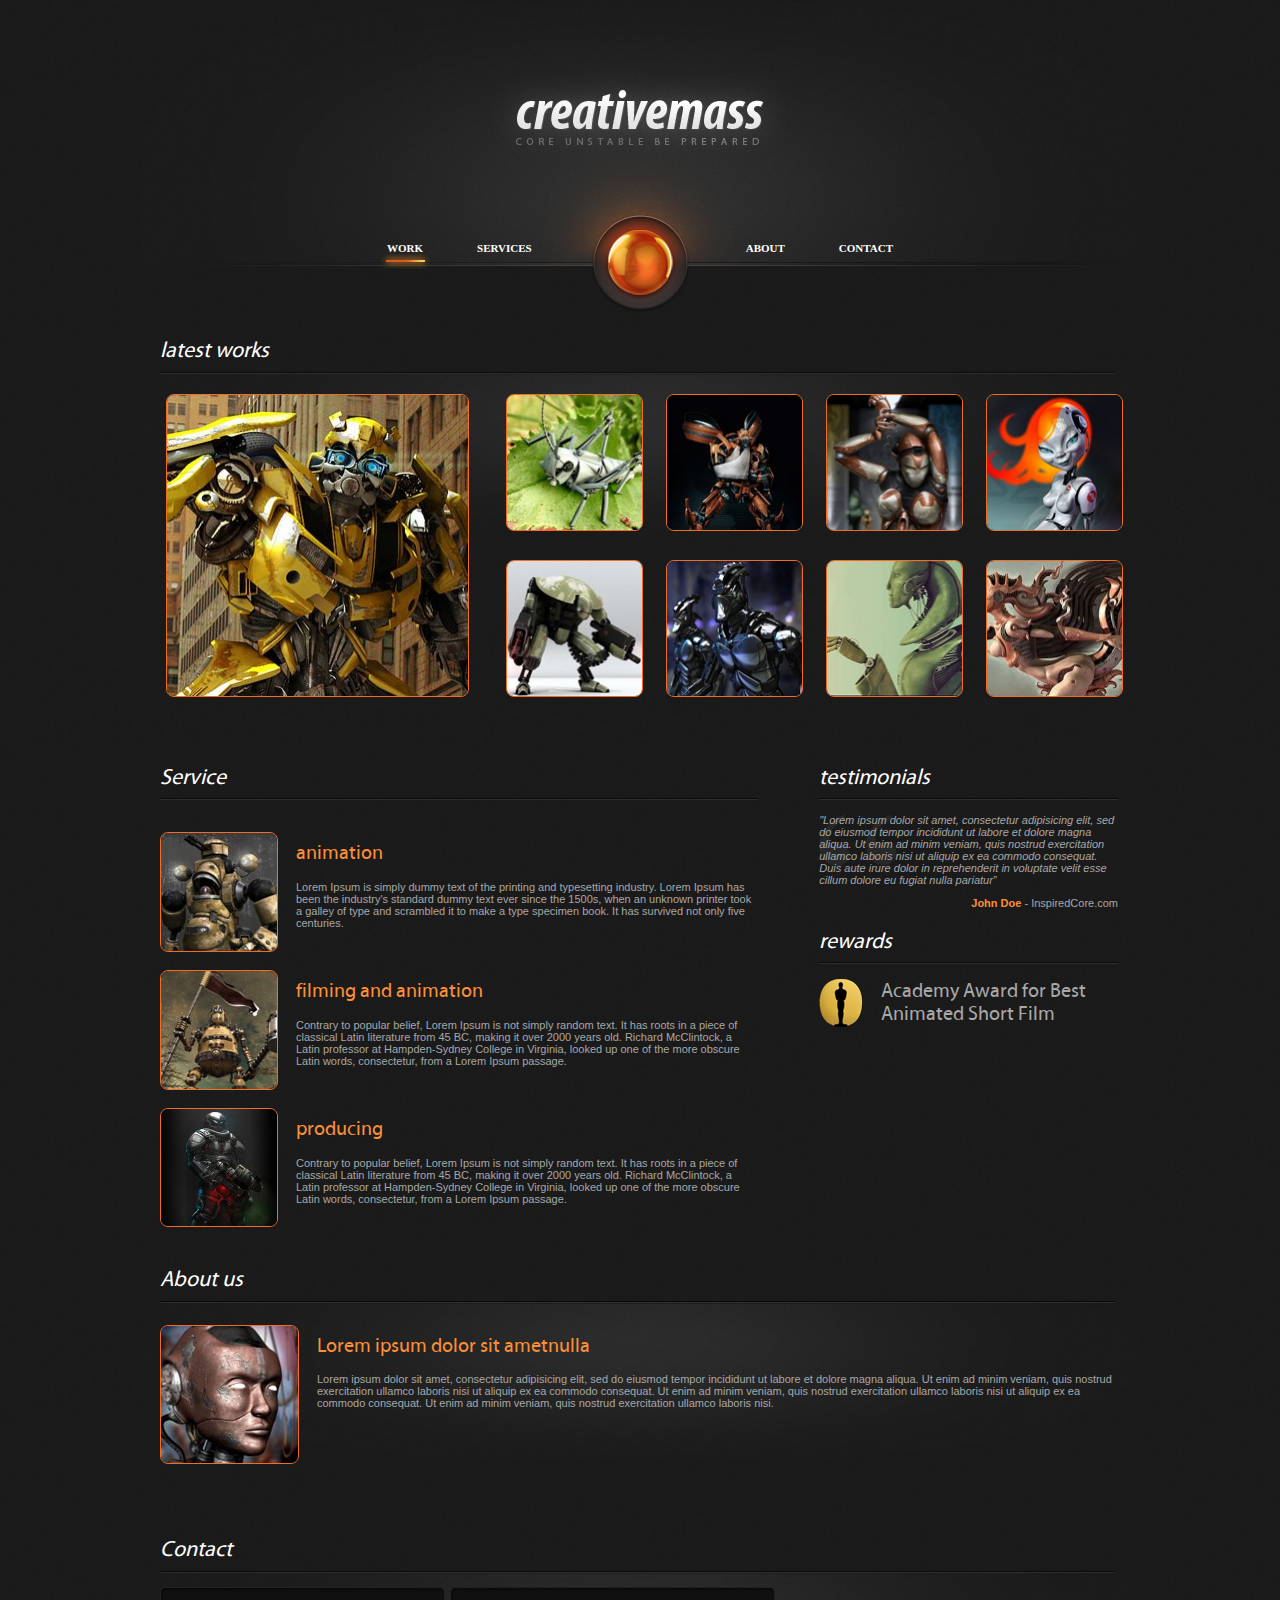
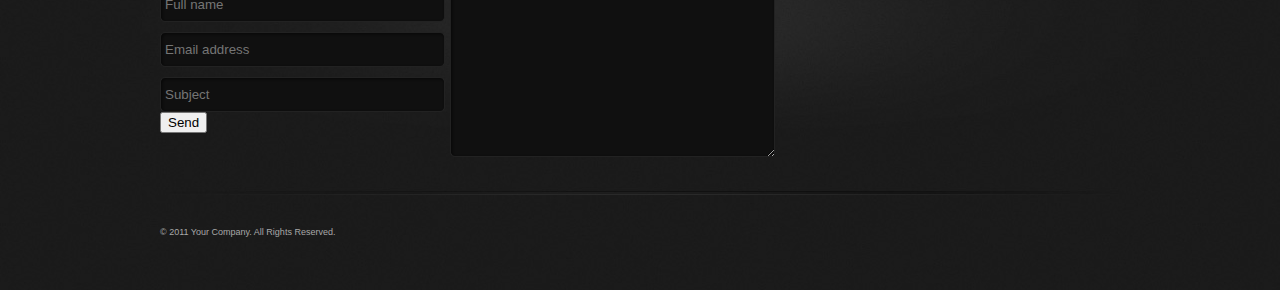
==== commit 7ebe797f: "remove one sentence`" ====
--- a/index.html
+++ b/index.html
@@ -50,8 +50,7 @@
 		    <p>Lorem Ipsum is simply dummy text of the printing and typesetting industry. 
 		    Lorem Ipsum has been the industry's standard dummy text ever since the 1500s, 
 		    when an unknown printer took a galley of type and scrambled it to make a type 
-		    specimen book. It has survived not only five centuries, but also the leap into 
-		    electronic typesetting.</p></div></article>
+		    specimen book. It has survived not only five centuries.</p></div></article>
 			
 		    <article article class='cleaner'><img src="images/service-img2.jpg" alt="image2_service"/> 
 			
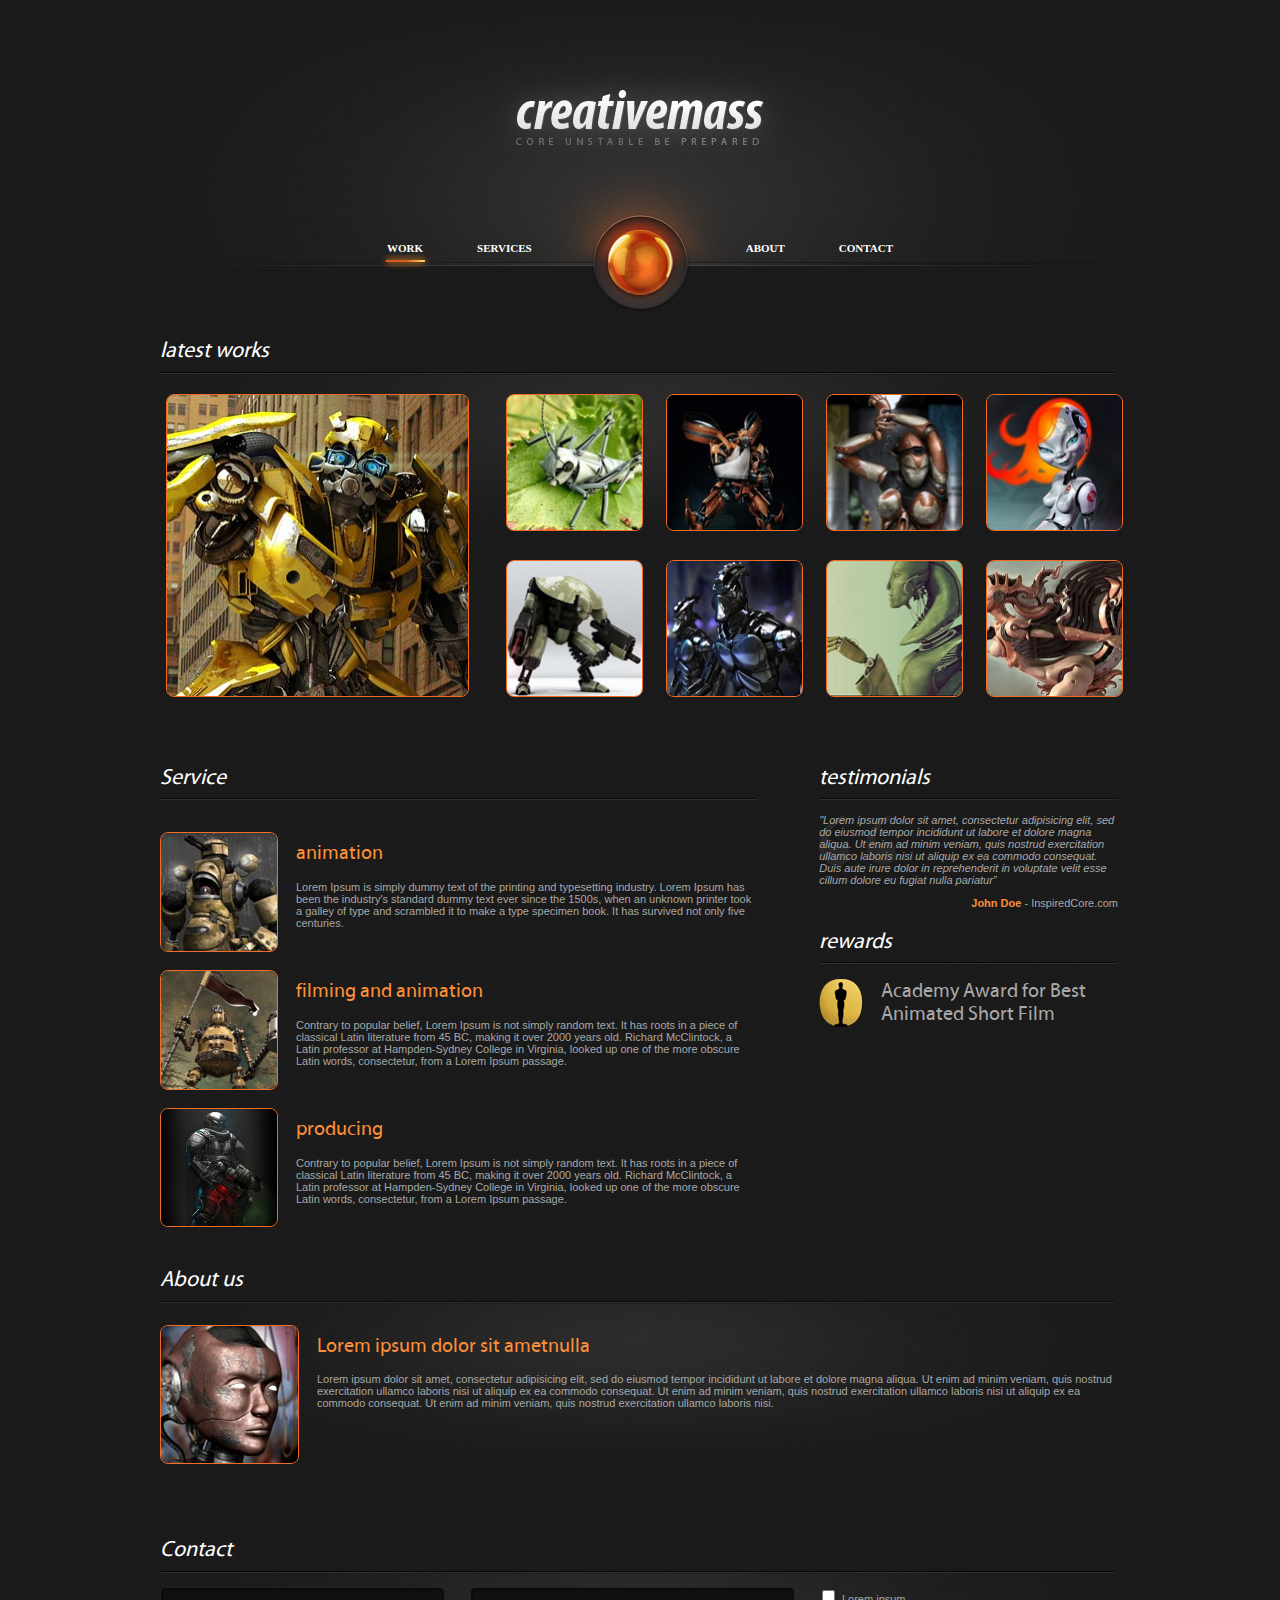
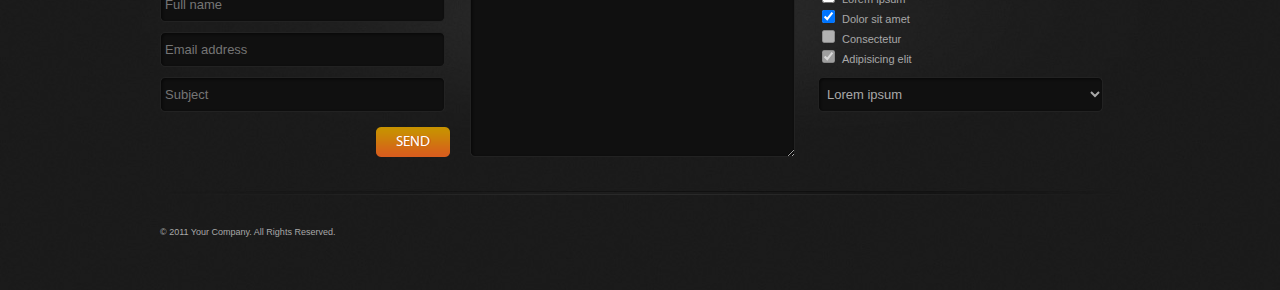
==== commit dad261be: "Changes in contact form" ====
--- a/index.html
+++ b/index.html
@@ -108,11 +108,25 @@
 			    <input class="Input285" placeholder="Full name"/>
 			    <input class="Input285" placeholder="Email address"/>
 			    <input class="Input285" placeholder="Subject"/>
-				<button class="">Send</button>
+				<button class="ContactBtn right">
+				    <span class="LeftOrangeBtn">SEND</span><span class="RightOrangeBtn"></span>
+		        </button>
 			</div>
-			<div class="left">
+			<div class="withMargin left">
 			    <textarea class="Textarea325"></textarea>
-            </div>			
+            </div>	
+            <div class="withMargin smaller left">
+                <input type="checkbox" name="option1" value="Lorem"> <span>Lorem ipsum</span><br>
+                <input type="checkbox" name="option1" value="Dolor" checked="checked"> <span>Dolor sit amet</span><br>
+                <input type="checkbox" name="option1" value="Consectetur" disabled> <span>Consectetur</span><br>
+                <input type="checkbox" name="option1" value="Adipisicing" checked="checked" disabled> <span>Adipisicing elit</span><br>
+                <select name="Items" id="Items" class="Input285">
+                    <option value="Lorem2">Lorem ipsum</option>
+                    <option value="Dolor">Dolor sit amet</option>
+                    <option value="Consectetur">Consectetur</option>
+					<option value="Adipisicing">Adipisicing elit</option>
+                </select>				
+            </div>				
 		</div>
 	</div>
 	
--- a/css/style.css
+++ b/css/style.css
@@ -108,7 +108,7 @@
 	float: left;
 }
 
-input.Input285
+input.Input285, .Input285
 {
     background: url("../images/Input285.png") no-repeat scroll center center transparent;
 	padding: 5px;
@@ -116,6 +116,14 @@
 	height: 35px;
 	border: none;
 	margin-top: 10px;
+	color: #A8A8A8;
+	font-size: 13px;
+	font-family: Arial;
+}
+
+select.Input285
+{
+    padding: 8px 5px;
 }
 
 textarea.Textarea325
@@ -126,6 +134,9 @@
 	height: 170px;
 	border: none;
 	margin-top: 10px;
+	color: #A8A8A8;
+	font-size: 13px;
+	font-family: Arial;
 }
 
 .works ul
@@ -258,6 +269,53 @@
 {
     width: 30%;
 }
+
+.contact button.ContactBtn
+{
+	margin-top: 15px;
+	padding: 0;
+	border: none;
+	background-color: transparent;
+}
+
+.contact button.ContactBtn span.LeftOrangeBtn
+{
+    background: url("../images/OrangeBtnLeft.png") no-repeat scroll left bottom transparent;
+	line-height: 30px;
+	padding: 0 12px 0 20px;
+	display: block;
+	float:left;
+	font-family: 'myriad_proregular';
+	font-size: 15px;
+	color: #ffffff;
+	text-shadow: 1px 0px 0px #ca4e11;
+    filter: dropshadow(color=#ca4e11, offx=1, offy=0);
+}
+
+.contact button.ContactBtn span.LeftOrangeBtn a { cursor: pointer; }
+
+.contact button.ContactBtn span.RightOrangeBtn
+{
+    background: url("../images/OrangeBtnRight.png") no-repeat scroll left bottom transparent;
+	width: 8px;
+	height: 30px;
+	display: block;
+	float:left;
+}
+
+.contact .withMargin
+{
+	margin-left: 20px;
+	width: 35%;
+}
+
+.contact .smaller.withMargin
+{
+    width: 25%;
+	margin-top: 10px;
+	margin-left: 10px;
+}
+
 
 
 /* Footer */
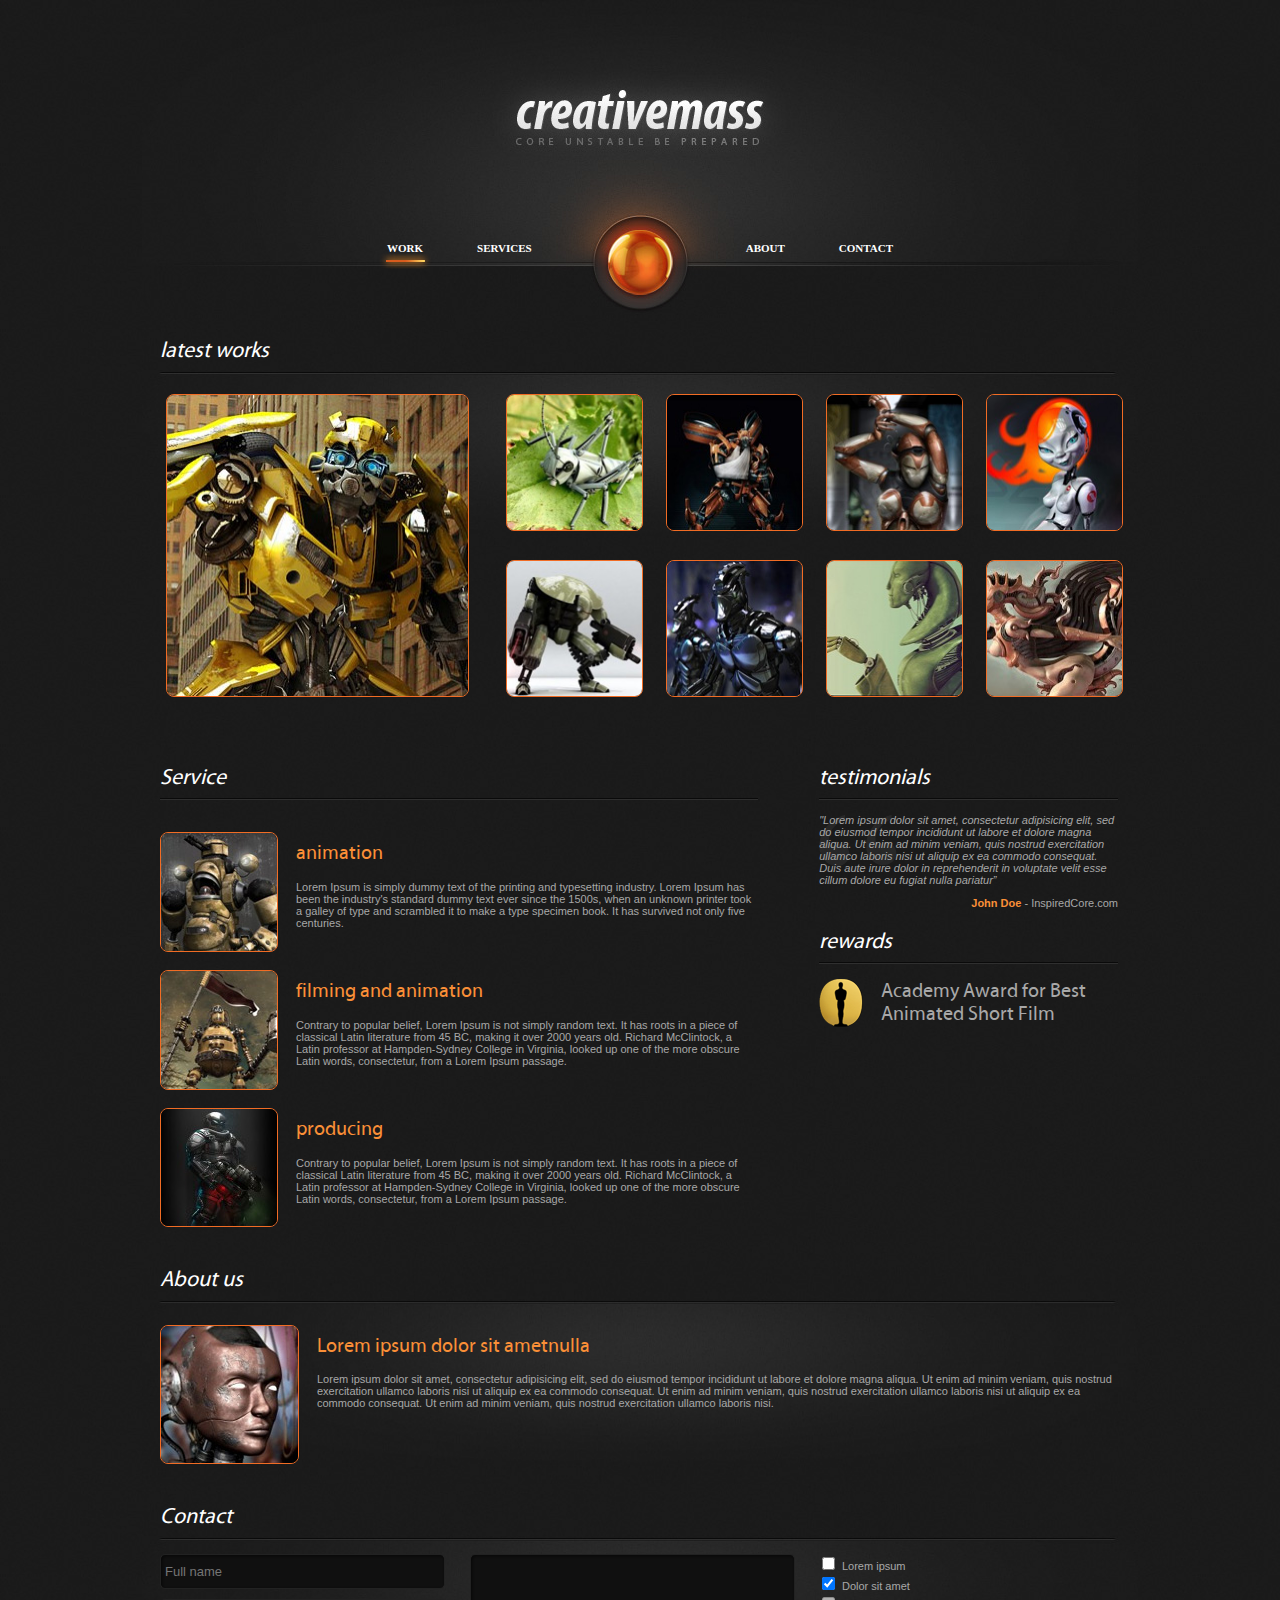
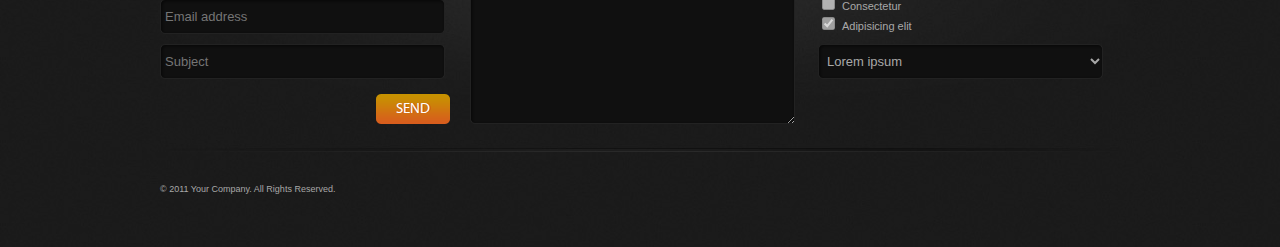
==== commit 900bde03: "font's optymalization" ====
--- a/index.html
+++ b/index.html
@@ -24,7 +24,7 @@
 		</ul>
 	</nav>
 	<div class="site">
-	    <div class='works'>
+	    <div class='works left'>
 			<h1>latest works</h1>
 			<ul class="smallImg right">
 			    <li><img src="images/galery-img-big.jpg" class="zoom" alt="image1_galery"/></li>
@@ -36,11 +36,10 @@
 			    <li><img src="images/gallery-img-6.jpg" alt="image7_galery"/></li>
 			    <li><img src="images/gallery-img-7.jpg" alt="image8_galery"/></li>
 			    <li><img src="images/gallery-img-8.jpg" alt="image9_galery"/></li>
-			</ul>
-			
+			</ul>			
 		</div>
 		
-		<div class="service">
+		<div class="service left">
 	        <h1 class="underline">Service</h1>
 			
 			<article article class='cleaner'><img src="images/service-img1.jpg" alt="image1_service"/> 
@@ -71,20 +70,20 @@
 		    looked up one of the more obscure Latin words, consectetur, from a Lorem Ipsum passage.</p></div></article>
 	    </div>
 		
-		<div class="rightColumn">
-		    <div class="testimonials">
+		<div class="rightColumn right">
+		    <div class="testimonials left">
 			    <h1 class="underline">testimonials</h1>
 		    	<p>"Lorem ipsum dolor sit amet, consectetur adipisicing elit, sed do eiusmod tempor incididunt ut labore et dolore magna aliqua. Ut enim ad minim veniam, quis nostrud exercitation ullamco laboris nisi ut aliquip ex ea commodo consequat. Duis aute irure dolor in reprehenderit in voluptate velit esse cillum dolore eu fugiat nulla pariatur”</p>
 				<span class="right"><strong>John Doe</strong> - InspiredCore.com</span>
 		    </div>
-			<div class="rewards">
+			<div class="rewards left">
 				<h1 class="underline">rewards</h1>
 				<img src="images/RewardsImg.png" class="rewardsImg" alt="rewards" />
 				<span>Academy Award for Best Animated Short Film</span>
 			</div>
 		</div>
 		
-		<div class='about'>	
+		<div class='about left'>	
 
 			<h1>About us</h1>
 		    
@@ -102,14 +101,14 @@
 			</div>
 		</div>
 		
-		<div class='contact'>
+		<div class='contact left'>
 		    <h1>Contact</h1>
 			<div class="left">
 			    <input class="Input285" placeholder="Full name"/>
 			    <input class="Input285" placeholder="Email address"/>
 			    <input class="Input285" placeholder="Subject"/>
 				<button class="ContactBtn right">
-				    <span class="LeftOrangeBtn">SEND</span><span class="RightOrangeBtn"></span>
+				    <span class="LeftOrangeBtn left">SEND</span><span class="RightOrangeBtn left"></span>
 		        </button>
 			</div>
 			<div class="withMargin left">
@@ -131,7 +130,7 @@
 	</div>
 	
 	
-	<footer>
+	<footer class="left">
 	    © 2011 Your Company. All Rights Reserved.
 	</footer>
 </body>
--- a/css/style.css
+++ b/css/style.css
@@ -37,19 +37,13 @@
 nav ul li{
     display: inline;
 	white-space: nowrap;
-	font-family: 'Calibri';
-	font-weight: bold;
-    font-size: 11px;
-    color: #ffffff;
+	font: bold 11px 'Calibri';	
 	margin:0 10px;
     padding:0 15px 15px;
 	
 }
 nav ul li a {
     text-decoration:none;
-	font-family: 'Calibri';
-	font-weight: bold;
-	font-size: 11px;
     color: #ffffff;
 }
 
@@ -59,9 +53,7 @@
 
 li.active {
     color: #f16c24;
-    background-image: url("../images/hover.png");
-	background-position:center bottom;
-	background-repeat:no-repeat;
+    background: url("../images/hover.png") no-repeat center bottom;
 }
 
 li:hover
@@ -75,19 +67,14 @@
 }
 
 h1 {
-    font-family: 'myriad_proregular';
-	font-size: 22px;
+    font: italic normal 22px 'myriad_proregular';
     color: #ffffff;
-	font-style:italic;
-	font-weight:normal;
 	margin-top:0;
 }
 
 h2 {
-    font-family: 'myriad_proregular';
-	font-size: 20px;
+    font: normal 20px 'myriad_proregular';
     color: #fa8f37;
-	font-weight:normal;
 }
 
 h3 {
@@ -95,8 +82,7 @@
 }
 
 p, span {
-    font-family: 'Arial';
-	font-size: 11px;
+    font: 11px 'Arial';
     color: #a8a8a8;
 }
 
@@ -108,17 +94,20 @@
 	float: left;
 }
 
+input.Input285, .Input285, textarea.Textarea325
+{
+    padding: 5px;
+	margin-top: 10px;
+	color: #A8A8A8;
+	font: 13px Arial;
+	border: none;
+}
+
 input.Input285, .Input285
 {
     background: url("../images/Input285.png") no-repeat scroll center center transparent;
-	padding: 5px;
 	width: 285px;
 	height: 35px;
-	border: none;
-	margin-top: 10px;
-	color: #A8A8A8;
-	font-size: 13px;
-	font-family: Arial;
 }
 
 select.Input285
@@ -129,14 +118,8 @@
 textarea.Textarea325
 {
     background: url("../images/Textarea325.png") no-repeat scroll center center transparent;
-	padding: 5px;
 	width: 325px;
 	height: 170px;
-	border: none;
-	margin-top: 10px;
-	color: #A8A8A8;
-	font-size: 13px;
-	font-family: Arial;
 }
 
 .works ul
@@ -182,17 +165,13 @@
 }
 
 .about, .contact, .works {
-    background-image: url("../images/about-bg.jpg");
-	background-repeat:no-repeat;
-	min-height:230px;
+    background: url("../images/about-bg.jpg") no-repeat;
 	width: 97%;
 }
 
 .service, .about, .contact, .works {
 	margin-top: 20px;
 	padding: 0 18px 20px;
-	display: block;
-	float: left;
 }
 
 .works ul  li{
@@ -202,25 +181,16 @@
 .service
 {
 	width: 60%;
-	display: block;
-	float: left;
 }
 
 .rightColumn
 {
     width: 30%;
-	display: block;
-	float: right;
 	padding-right: 20px;
 	margin-top: 20px;
 	padding-bottom: 20px;
 }
 
-.testimonials, .rewards
-{
-    display: block;
-	float: left;
-}
 
 .rightColumn .testimonials p
 {
@@ -246,8 +216,7 @@
 
 .rightColumn .rewards span
 {
-	font-family: 'myriad_proregular';
-	font-size: 20px;
+	font: 20px 'myriad_proregular';
 	color: #a8a8a8;
 }
 
@@ -281,26 +250,19 @@
 .contact button.ContactBtn span.LeftOrangeBtn
 {
     background: url("../images/OrangeBtnLeft.png") no-repeat scroll left bottom transparent;
-	line-height: 30px;
+	width: auto;
 	padding: 0 12px 0 20px;
-	display: block;
-	float:left;
-	font-family: 'myriad_proregular';
-	font-size: 15px;
+	font: 15px/30px 'myriad_proregular';
 	color: #ffffff;
 	text-shadow: 1px 0px 0px #ca4e11;
     filter: dropshadow(color=#ca4e11, offx=1, offy=0);
 }
 
-.contact button.ContactBtn span.LeftOrangeBtn a { cursor: pointer; }
-
 .contact button.ContactBtn span.RightOrangeBtn
 {
     background: url("../images/OrangeBtnRight.png") no-repeat scroll left bottom transparent;
 	width: 8px;
 	height: 30px;
-	display: block;
-	float:left;
 }
 
 .contact .withMargin
@@ -321,17 +283,10 @@
 /* Footer */
 
 footer {
-    display: block;
-	float: left;
+    background: url("../images/footer-bg.jpg") no-repeat;	
+	font: 9px 'Arial';
+    color: #a8a8a8;
 	width: 100%;
-	
-	background-image: url("../images/footer-bg.jpg");
-	background-repeat:no-repeat;
-	
-	font-family: 'Arial';
-	font-size: 9px;
-    color: #a8a8a8;
-	
 	height: 63px;
 	padding:40px 0 0 18px;
 }